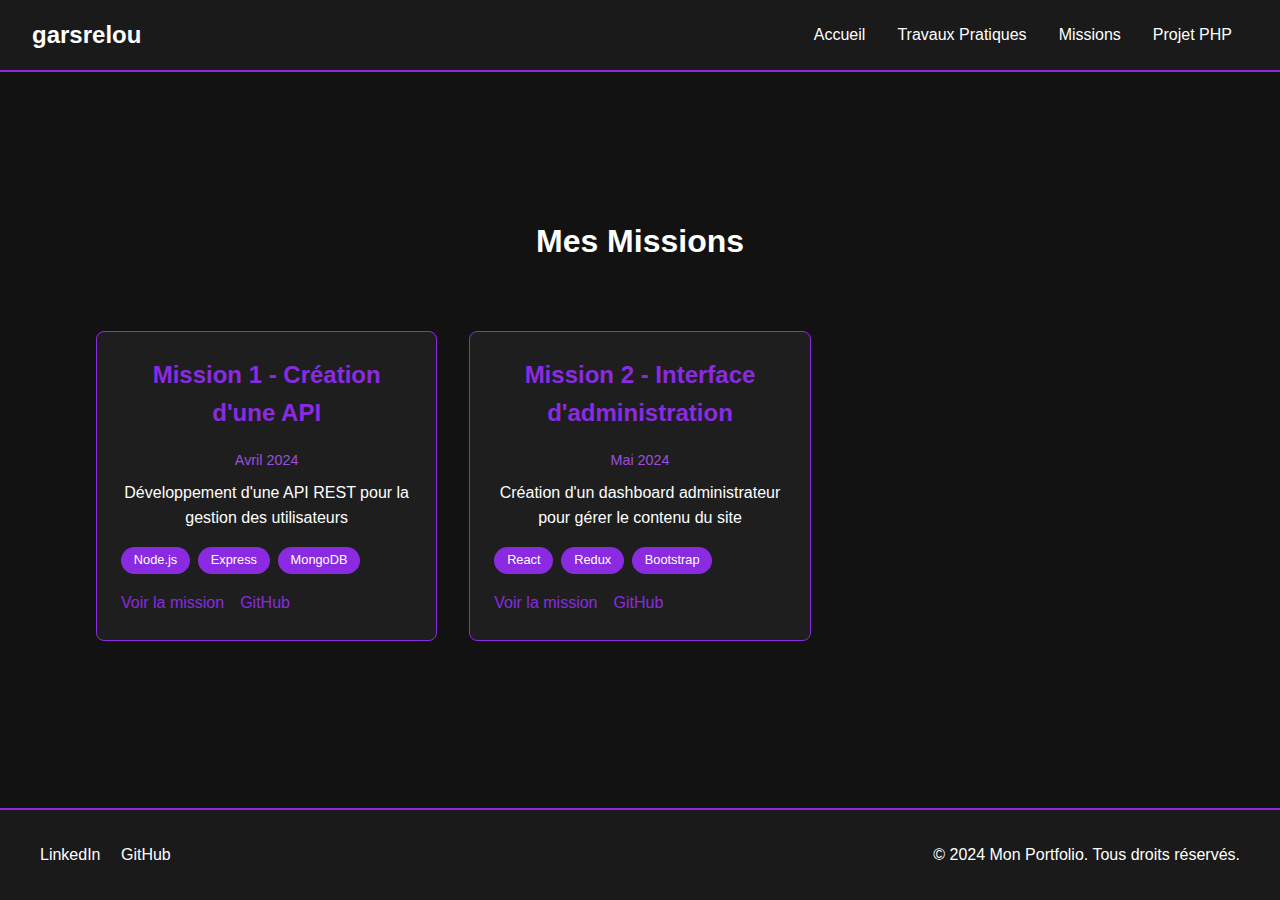
==== content/missions/index.html @ 611aaf53 "update" ====
<!DOCTYPE html>
<html lang="fr">
<head>
    <meta charset="UTF-8">
    <meta name="viewport" content="width=device-width, initial-scale=1.0">
    <title>Missions - Mon Portfolio</title>
    <link rel="stylesheet" href="../../css/style.css">
</head>
<body>
    <header>
        <nav class="navbar">
            <a href="../../index.html" class="logo">garsrelou</a>
            <div class="menu-toggle">
                <span></span>
                <span></span>
                <span></span>
            </div>
            <ul class="nav-links">
                <li><a href="../../index.html">Accueil</a></li>
                <li><a href="../tp">Travaux Pratiques</a></li>
                <li><a href="../missions" class="active">Missions</a></li>
                <li><a href="../php">Projet PHP</a></li>
            </ul>
        </nav>
    </header>

    <main>
        <div class="container">
            <h1>Mes Missions</h1>
            <div class="work-grid" id="missions-container">
                <!-- Les missions seront ajoutées ici dynamiquement -->
            </div>
        </div>
    </main>

    <footer>
        <div class="footer-content">
            <div class="social-links">
                <a href="#" class="social-link">LinkedIn</a>
                <a href="#" class="social-link">GitHub</a>
            </div>
            <div class="legal">
                <p>&copy; 2024 Mon Portfolio. Tous droits réservés.</p>
            </div>
        </div>
    </footer>

    <script src="../../js/main.js"></script>
    <script src="../../js/missions.js"></script>
</body>
</html>
---- css/style.css ----
/* Variables globales */
:root {
    --primary-color: #1a1a1a;
    --secondary-color: #8a2be2;
    --text-color: #ffffff;
    --background-color: #121212;
    --card-background: #1e1e1e;
    --hover-color: #9d4edd;
}

/* Reset et styles de base */
* {
    margin: 0;
    padding: 0;
    box-sizing: border-box;
}

body {
    font-family: 'Arial', sans-serif;
    line-height: 1.6;
    background-color: var(--background-color);
    color: var(--text-color);
    min-height: 100vh;
    display: flex;
    flex-direction: column;
    margin: 0;
}

main {
    flex: 1;
    margin-top: 80px;
    width: 100%;
    display: flex;
    justify-content: center;
    align-items: center;
}

/* Header et Navigation */
.navbar {
    background-color: var(--primary-color);
    padding: 1rem 2rem;
    display: flex;
    justify-content: space-between;
    align-items: center;
    border-bottom: 2px solid var(--secondary-color);
    position: fixed;
    width: 100%;
    top: 0;
    z-index: 1000;
}

.logo {
    color: white;
    font-size: 1.5rem;
    font-weight: bold;
    text-decoration: none;
    transition: color 0.3s ease;
}

.logo:hover {
    color: var(--secondary-color);
}

.nav-links {
    display: flex;
    list-style: none;
}

.nav-links li a {
    color: white;
    text-decoration: none;
    padding: 0.5rem 1rem;
    position: relative;
    transition: color 0.3s ease;
}

.nav-links li a::after {
    content: '';
    position: absolute;
    width: 0;
    height: 2px;
    bottom: 0;
    left: 50%;
    background-color: var(--secondary-color);
    transform: translateX(-50%);
    transition: width 0.3s ease;
}

.nav-links li a:hover::after {
    width: 100%;
}

.nav-links li a:hover {
    color: var(--hover-color);
}

/* Contenu principal */
.container {
    max-width: 1200px;
    width: 90%;
    margin: 0 auto;
    padding: 2rem;
    text-align: center;
}

.grid-buttons {
    display: grid;
    grid-template-columns: repeat(auto-fit, minmax(300px, 1fr));
    gap: 2rem;
    margin-top: 2rem;
    justify-items: center;
}

.grid-button {
    background-color: var(--card-background);
    padding: 2rem;
    border-radius: 8px;
    text-decoration: none;
    color: var(--text-color);
    box-shadow: 0 2px 5px rgba(0,0,0,0.1);
    transition: transform 0.3s;
    border: 1px solid var(--secondary-color);
    transition: all 0.3s ease;
    width: 100%;
    max-width: 350px;
}

.grid-button:hover {
    transform: translateY(-5px);
    box-shadow: 0 0 15px var(--secondary-color);
    border-color: var(--hover-color);
}

.grid-button h2 {
    color: var(--secondary-color);
}

/* Footer */
footer {
    background-color: var(--primary-color);
    color: white;
    padding: 2rem;
    margin-top: auto;
    border-top: 2px solid var(--secondary-color);
}

.footer-content {
    max-width: 1200px;
    margin: 0 auto;
    display: flex;
    justify-content: space-between;
    align-items: center;
    flex-wrap: wrap;
}

.social-links a {
    color: var(--text-color);
    text-decoration: none;
    margin-right: 1rem;
    transition: color 0.3s ease;
}

.social-links a:hover {
    color: var(--hover-color);
}

/* Animation du menu hamburger */
.menu-toggle {
    display: none;
    position: relative;
    width: 30px;
    height: 22px;
    cursor: pointer;
    margin-left: auto;
}

.menu-toggle span {
    position: absolute;
    width: 100%;
    height: 3px;
    background-color: var(--secondary-color);
    transition: all 0.3s ease-in-out;
}

.menu-toggle span:nth-child(1) {
    top: 0;
}

.menu-toggle span:nth-child(2) {
    top: 50%;
    transform: translateY(-50%);
}

.menu-toggle span:nth-child(3) {
    bottom: 0;
}

/* Animation du menu hamburger actif */
.menu-toggle.active span:nth-child(1) {
    transform: rotate(45deg);
    top: 50%;
}

.menu-toggle.active span:nth-child(2) {
    opacity: 0;
}

.menu-toggle.active span:nth-child(3) {
    transform: rotate(-45deg);
    bottom: 50%;
}

/* Animation du menu mobile */
@media (max-width: 768px) {
    .menu-toggle {
        display: block;
    }

    .nav-links {
        position: fixed;
        top: 70px;
        right: -100%;
        width: 100%;
        height: auto;
        background-color: var(--primary-color);
        padding: 1rem;
        transition: right 0.3s ease-in-out;
        display: flex;
        flex-direction: row;
        justify-content: space-around;
        align-items: center;
    }

    .nav-links.active {
        right: 0;
    }

    .nav-links li {
        margin: 0;
    }

    .nav-links li a {
        padding: 0.5rem;
        white-space: nowrap;
    }

    .footer-content {
        flex-direction: column;
        text-align: center;
    }

    .social-links {
        margin-bottom: 1rem;
    }
}

/* Ajustement pour les très petits écrans */
@media (max-width: 480px) {
    .nav-links {
        flex-wrap: wrap;
        gap: 0.5rem;
    }
    
    .nav-links li {
        flex: 1 1 auto;
        text-align: center;
    }
}

h1 {
    margin-bottom: 2rem;
}

/* Style pour la grille des travaux */
.work-grid {
    display: grid;
    grid-template-columns: repeat(auto-fill, minmax(300px, 1fr));
    gap: 2rem;
    padding: 2rem 0;
}

.work-card {
    background-color: var(--card-background);
    border: 1px solid var(--secondary-color);
    border-radius: 8px;
    padding: 1.5rem;
    transition: all 0.3s ease;
}

.work-card:hover {
    transform: translateY(-5px);
    box-shadow: 0 0 15px var(--secondary-color);
}

.work-card h2 {
    color: var(--secondary-color);
    margin-bottom: 1rem;
}

.work-card .date {
    color: var(--hover-color);
    font-size: 0.9rem;
    margin-bottom: 0.5rem;
}

.work-card .description {
    margin-bottom: 1rem;
}

.work-card .tags {
    display: flex;
    flex-wrap: wrap;
    gap: 0.5rem;
}

.work-card .tag {
    background-color: var(--secondary-color);
    color: white;
    padding: 0.2rem 0.8rem;
    border-radius: 15px;
    font-size: 0.8rem;
}

.work-card .links {
    margin-top: 1rem;
    display: flex;
    gap: 1rem;
}

.work-card .links a {
    color: var(--secondary-color);
    text-decoration: none;
    transition: color 0.3s ease;
}

.work-card .links a:hover {
    color: var(--hover-color);
}

/* Styles pour le projet PHP */
.project-section {
    background-color: var(--card-background);
    border: 1px solid var(--secondary-color);
    border-radius: 8px;
    padding: 2rem;
    margin: 2rem 0;
}

.project-info {
    display: flex;
    gap: 2rem;
    margin: 1rem 0;
    color: var(--hover-color);
}

.project-description {
    margin: 1.5rem 0;
    line-height: 1.6;
}

.features {
    margin: 2rem 0;
}

.features h3 {
    color: var(--secondary-color);
    margin-bottom: 1rem;
}

.features ul {
    list-style-position: inside;
    padding-left: 1rem;
}

.features li {
    margin: 0.5rem 0;
}
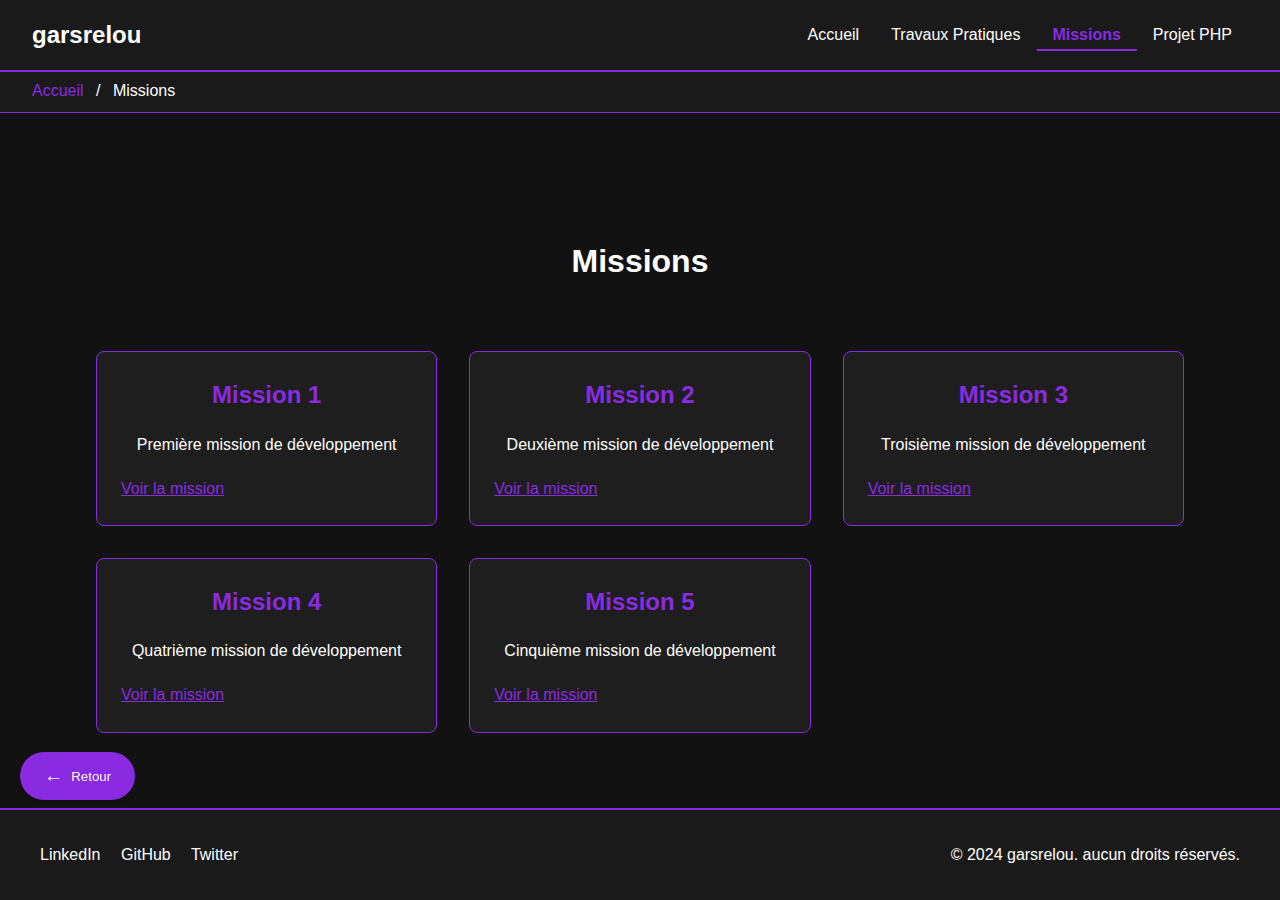
==== commit fa7e3b9a: "enfin fini" ====
--- a/content/missions/index.html
+++ b/content/missions/index.html
@@ -3,49 +3,103 @@
 <head>
     <meta charset="UTF-8">
     <meta name="viewport" content="width=device-width, initial-scale=1.0">
-    <title>Missions - Mon Portfolio</title>
+    <meta name="description" content="Liste des missions réalisées dans le cadre de ma formation">
+    <meta name="keywords" content="portfolio, développement web, missions, projets">
+    <meta name="author" content="garsrelou">
+    
+    <!-- Optimisations de chargement -->
+    <link rel="preload" href="../../css/style.css" as="style">
     <link rel="stylesheet" href="../../css/style.css">
+    <link rel="dns-prefetch" href="https://github.com">
+    <link rel="dns-prefetch" href="https://linkedin.com">
+    <link rel="dns-prefetch" href="https://x.com">
+    
+    <title>Missions - garsrelou</title>
 </head>
 <body>
-    <header>
-        <nav class="navbar">
-            <a href="../../index.html" class="logo">garsrelou</a>
-            <div class="menu-toggle">
-                <span></span>
-                <span></span>
-                <span></span>
-            </div>
-            <ul class="nav-links">
-                <li><a href="../../index.html">Accueil</a></li>
-                <li><a href="../tp">Travaux Pratiques</a></li>
-                <li><a href="../missions" class="active">Missions</a></li>
-                <li><a href="../php">Projet PHP</a></li>
+    <header role="banner">
+        <nav class="navbar" role="navigation" aria-label="Navigation principale">
+            <a href="../../index.html" class="logo" aria-label="Retour à l'accueil">garsrelou</a>
+            <button class="menu-toggle" aria-label="Menu" aria-expanded="false" aria-controls="nav-links">
+                <span aria-hidden="true"></span>
+                <span aria-hidden="true"></span>
+                <span aria-hidden="true"></span>
+            </button>
+            <ul class="nav-links" id="nav-links" role="menubar">
+                <li role="none"><a href="../../index.html" role="menuitem">Accueil</a></li>
+                <li role="none"><a href="../tp" role="menuitem">Travaux Pratiques</a></li>
+                <li role="none"><a href="../missions" class="active" role="menuitem" aria-current="page">Missions</a></li>
+                <li role="none"><a href="../php" role="menuitem">Projet PHP</a></li>
             </ul>
         </nav>
     </header>
 
-    <main>
+    <nav class="breadcrumb" aria-label="Fil d'Ariane">
+        <a href="../../index.html">Accueil</a>
+        <span class="separator" aria-hidden="true">/</span>
+        <span class="current" aria-current="page">Missions</span>
+    </nav>
+
+    <main role="main">
         <div class="container">
-            <h1>Mes Missions</h1>
-            <div class="work-grid" id="missions-container">
-                <!-- Les missions seront ajoutées ici dynamiquement -->
+            <h1>Missions</h1>
+            <div class="work-grid" role="list">
+                <article class="work-card" role="listitem" loading="lazy">
+                    <h2>Mission 1</h2>
+                    <p class="description">Première mission de développement</p>
+                    <div class="links">
+                        <a href="mission 1/index.html" aria-label="Voir la mission 1">Voir la mission</a>
+                    </div>
+                </article>
+
+                <article class="work-card" role="listitem" loading="lazy">
+                    <h2>Mission 2</h2>
+                    <p class="description">Deuxième mission de développement</p>
+                    <div class="links">
+                        <a href="mission 2/index.html" aria-label="Voir la mission 2">Voir la mission</a>
+                    </div>
+                </article>
+
+                <article class="work-card" role="listitem" loading="lazy">
+                    <h2>Mission 3</h2>
+                    <p class="description">Troisième mission de développement</p>
+                    <div class="links">
+                        <a href="mission 3/index.html" aria-label="Voir la mission 3">Voir la mission</a>
+                    </div>
+                </article>
+
+                <article class="work-card" role="listitem" loading="lazy">
+                    <h2>Mission 4</h2>
+                    <p class="description">Quatrième mission de développement</p>
+                    <div class="links">
+                        <a href="mission 4/index.html" aria-label="Voir la mission 4">Voir la mission</a>
+                    </div>
+                </article>
+
+                <article class="work-card" role="listitem" loading="lazy">
+                    <h2>Mission 5</h2>
+                    <p class="description">Cinquième mission de développement</p>
+                    <div class="links">
+                        <a href="mission 5/index.html" aria-label="Voir la mission 5">Voir la mission</a>
+                    </div>
+                </article>
             </div>
         </div>
     </main>
 
-    <footer>
+    <footer role="contentinfo">
         <div class="footer-content">
-            <div class="social-links">
-                <a href="#" class="social-link">LinkedIn</a>
-                <a href="#" class="social-link">GitHub</a>
+            <div class="social-links" aria-label="Liens sociaux">
+                <a href="https://www.linkedin.com/in/mathis-barbier-guerbette-563268316/" class="social-link" aria-label="LinkedIn" rel="noopener">LinkedIn</a>
+                <a href="https://github.com/matskobinks/" class="social-link" aria-label="GitHub" rel="noopener">GitHub</a>
+                <a href="https://x.com/garsrelou" class="social-link" aria-label="Twitter" rel="noopener">Twitter</a>
             </div>
             <div class="legal">
-                <p>&copy; 2024 Mon Portfolio. Tous droits réservés.</p>
+                <p>&copy; 2024 garsrelou. aucun droits réservés.</p>
             </div>
         </div>
     </footer>
 
-    <script src="../../js/main.js"></script>
-    <script src="../../js/missions.js"></script>
+    <script src="../../js/main.js" defer></script>
 </body>
 </html> --- a/css/style.css
+++ b/css/style.css
@@ -6,6 +6,9 @@
     --background-color: #121212;
     --card-background: #1e1e1e;
     --hover-color: #9d4edd;
+    --transition-speed: 0.3s;
+    --shadow-small: 0 2px 4px rgba(0, 0, 0, 0.2);
+    --shadow-medium: 0 5px 15px rgba(0, 0, 0, 0.2);
 }
 
 /* Reset et styles de base */
@@ -13,6 +16,35 @@
     margin: 0;
     padding: 0;
     box-sizing: border-box;
+}
+
+/* Styles communs */
+.nav-links a, .grid-button, .social-link, .work-card, .back-button, .scroll-top {
+    transition: all var(--transition-speed) ease;
+}
+
+/* Styles de boutons communs */
+.back-button, .scroll-top {
+    color: var(--text-color);
+    font-weight: 500;
+    background-color: var(--secondary-color);
+    box-shadow: var(--shadow-small);
+    border: none;
+    cursor: pointer;
+}
+
+/* Styles de cartes communs */
+.grid-button, .work-card {
+    background-color: var(--card-background);
+    border: 1px solid var(--secondary-color);
+    border-radius: 8px;
+    color: var(--text-color);
+}
+
+/* Styles de liens communs */
+.nav-links li a, .social-links a, .breadcrumb a {
+    text-decoration: none;
+    transition: color var(--transition-speed) ease;
 }
 
 body {
@@ -67,11 +99,13 @@
 }
 
 .nav-links li a {
-    color: white;
+    color: #ffffff;
     text-decoration: none;
     padding: 0.5rem 1rem;
     position: relative;
-    transition: color 0.3s ease;
+    transition: all 0.3s ease;
+    border-radius: 4px;
+    font-weight: 500;
 }
 
 .nav-links li a::after {
@@ -91,7 +125,18 @@
 }
 
 .nav-links li a:hover {
-    color: var(--hover-color);
+    background-color: rgba(138, 43, 226, 0.1);
+}
+
+/* Navigation active */
+.nav-links li a.active {
+    color: var(--secondary-color);
+    font-weight: bold;
+}
+
+.nav-links li a.active::after {
+    width: 100%;
+    background-color: var(--secondary-color);
 }
 
 /* Contenu principal */
@@ -112,27 +157,22 @@
 }
 
 .grid-button {
-    background-color: var(--card-background);
-    padding: 2rem;
+    display: block;
+    background-color: var(--secondary-color);
+    color: var(--text-color);
+    padding: 1rem;
     border-radius: 8px;
     text-decoration: none;
-    color: var(--text-color);
-    box-shadow: 0 2px 5px rgba(0,0,0,0.1);
-    transition: transform 0.3s;
-    border: 1px solid var(--secondary-color);
-    transition: all 0.3s ease;
-    width: 100%;
-    max-width: 350px;
+    transition: background-color 0.3s ease;
+    text-align: center;
 }
 
 .grid-button:hover {
-    transform: translateY(-5px);
-    box-shadow: 0 0 15px var(--secondary-color);
-    border-color: var(--hover-color);
+    background-color: var(--hover-color);
 }
 
 .grid-button h2 {
-    color: var(--secondary-color);
+    color: var(--text-color);
 }
 
 /* Footer */
@@ -214,56 +254,102 @@
 @media (max-width: 768px) {
     .menu-toggle {
         display: block;
+        z-index: 1001;
     }
 
     .nav-links {
         position: fixed;
         top: 70px;
-        right: -100%;
+        left: -100%;
         width: 100%;
         height: auto;
         background-color: var(--primary-color);
+        padding: 1.5rem;
+        transition: left 0.3s ease-in-out;
+        display: flex;
+        flex-direction: column;
+        align-items: center;
+        gap: 1.2rem;
+        border-bottom: 2px solid var(--secondary-color);
+        z-index: 999;
+        box-shadow: 0 4px 6px rgba(0, 0, 0, 0.1);
+    }
+
+    .nav-links.active {
+        left: 0;
+    }
+
+    .nav-links li a {
+        font-size: 1.1rem;
+        padding: 0.8rem 1.5rem;
+        width: 100%;
+        text-align: center;
+    }
+
+    main {
+        margin-top: 90px;
+    }
+
+    .container {
         padding: 1rem;
-        transition: right 0.3s ease-in-out;
-        display: flex;
-        flex-direction: row;
-        justify-content: space-around;
-        align-items: center;
-    }
-
-    .nav-links.active {
-        right: 0;
-    }
-
-    .nav-links li {
-        margin: 0;
-    }
-
-    .nav-links li a {
-        padding: 0.5rem;
-        white-space: nowrap;
+        width: 95%;
+        margin-bottom: 2rem;
+    }
+
+    .work-card {
+        max-width: 100%;
+        margin: 0 auto;
+    }
+
+    .work-card .description {
+        font-size: 0.95rem;
     }
 
     .footer-content {
         flex-direction: column;
-        text-align: center;
+        gap: 1.5rem;
+        padding: 1rem 0;
     }
 
     .social-links {
-        margin-bottom: 1rem;
-    }
-}
-
-/* Ajustement pour les très petits écrans */
+        display: flex;
+        justify-content: center;
+        gap: 1.5rem;
+        flex-wrap: wrap;
+    }
+}
+
+/* Très petits écrans */
 @media (max-width: 480px) {
-    .nav-links {
-        flex-wrap: wrap;
-        gap: 0.5rem;
-    }
-    
-    .nav-links li {
-        flex: 1 1 auto;
-        text-align: center;
+    .navbar {
+        padding: 0.8rem 1rem;
+    }
+
+    .logo {
+        font-size: 1.2rem;
+    }
+
+    .nav-links li a {
+        font-size: 1rem;
+        padding: 0.6rem 1rem;
+    }
+
+    .work-card {
+        padding: 1rem;
+    }
+
+    .back-button, .scroll-top {
+        bottom: 70px;
+        padding: 0.5rem 1rem;
+    }
+
+    .scroll-top {
+        right: 10px;
+    }
+
+    .breadcrumb {
+        font-size: 0.8rem;
+        padding: 0.4rem 1rem;
     }
 }
 
@@ -304,7 +390,9 @@
 }
 
 .work-card .description {
-    margin-bottom: 1rem;
+    line-height: 1.8;
+    max-width: 65ch;
+    margin: 1rem auto;
 }
 
 .work-card .tags {
@@ -331,6 +419,7 @@
     color: var(--secondary-color);
     text-decoration: none;
     transition: color 0.3s ease;
+    font-weight: 500;
 }
 
 .work-card .links a:hover {
@@ -374,4 +463,128 @@
 
 .features li {
     margin: 0.5rem 0;
-} +}
+
+/* Bouton retour en haut */
+.scroll-top {
+    position: fixed;
+    bottom: 100px;
+    right: 80px;
+    padding: 10px;
+    border-radius: 50%;
+    background: var(--secondary-color);
+    cursor: pointer;
+    z-index: 1000;
+    opacity: 0;
+    transition: all var(--transition-speed) ease;
+    color: #ffffff;
+    font-weight: 500;
+    box-shadow: 0 2px 4px rgba(0, 0, 0, 0.2);
+}
+
+.scroll-top.visible {
+    opacity: 1;
+}
+
+/* Supprimer le bouton de thème */
+.theme-toggle {
+    display: none;
+}
+
+/* Fil d'Ariane */
+.breadcrumb {
+    background-color: var(--primary-color);
+    padding: 0.5rem 2rem;
+    margin-top: 70px;
+    border-bottom: 1px solid var(--secondary-color);
+}
+
+.breadcrumb a {
+    color: var(--secondary-color);
+    text-decoration: none;
+    transition: color 0.3s ease;
+}
+
+.breadcrumb a:hover {
+    color: var(--hover-color);
+}
+
+.breadcrumb .separator {
+    color: var(--text-color);
+    margin: 0 0.5rem;
+}
+
+.breadcrumb .current {
+    color: var(--text-color);
+}
+
+/* Bouton retour */
+.back-button {
+    position: fixed;
+    left: 20px;
+    bottom: 100px;
+    background-color: var(--secondary-color);
+    color: var(--text-color);
+    padding: 0.8rem 1.5rem;
+    border-radius: 25px;
+    text-decoration: none;
+    display: flex;
+    align-items: center;
+    gap: 0.5rem;
+    transition: all var(--transition-speed) ease;
+    z-index: 1000;
+    border: none;
+    cursor: pointer;
+    color: #ffffff;
+    font-weight: 500;
+    box-shadow: 0 2px 4px rgba(0, 0, 0, 0.2);
+}
+
+.back-button:hover {
+    background-color: var(--hover-color);
+    transform: translateX(-5px);
+}
+
+.back-button::before {
+    content: '←';
+    font-size: 1.2rem;
+}
+
+/* Amélioration de l'accessibilité */
+*:focus {
+    outline: 2px solid var(--secondary-color);
+    outline-offset: 2px;
+}
+
+/* Amélioration du contraste des liens */
+.nav-links li a {
+    color: #ffffff;
+    font-weight: 500;
+}
+
+.work-card .links a {
+    color: var(--secondary-color);
+    font-weight: 500;
+    text-decoration: underline;
+}
+
+/* Amélioration de la lisibilité des textes */
+.work-card .description {
+    line-height: 1.8;
+    max-width: 65ch;
+    margin: 1rem auto;
+}
+
+/* Amélioration des contrastes pour les boutons */
+.back-button, .scroll-top {
+    color: #ffffff;
+    font-weight: 500;
+    box-shadow: 0 2px 4px rgba(0, 0, 0, 0.2);
+}
+
+/* Amélioration de la visibilité du focus sur les cards */
+.work-card:focus-within {
+    outline: 2px solid var(--secondary-color);
+    outline-offset: 2px;
+    box-shadow: 0 0 10px var(--secondary-color);
+}--- a/css/style.css
+++ b/css/style.css
@@ -6,6 +6,9 @@
     --background-color: #121212;
     --card-background: #1e1e1e;
     --hover-color: #9d4edd;
+    --transition-speed: 0.3s;
+    --shadow-small: 0 2px 4px rgba(0, 0, 0, 0.2);
+    --shadow-medium: 0 5px 15px rgba(0, 0, 0, 0.2);
 }
 
 /* Reset et styles de base */
@@ -13,6 +16,35 @@
     margin: 0;
     padding: 0;
     box-sizing: border-box;
+}
+
+/* Styles communs */
+.nav-links a, .grid-button, .social-link, .work-card, .back-button, .scroll-top {
+    transition: all var(--transition-speed) ease;
+}
+
+/* Styles de boutons communs */
+.back-button, .scroll-top {
+    color: var(--text-color);
+    font-weight: 500;
+    background-color: var(--secondary-color);
+    box-shadow: var(--shadow-small);
+    border: none;
+    cursor: pointer;
+}
+
+/* Styles de cartes communs */
+.grid-button, .work-card {
+    background-color: var(--card-background);
+    border: 1px solid var(--secondary-color);
+    border-radius: 8px;
+    color: var(--text-color);
+}
+
+/* Styles de liens communs */
+.nav-links li a, .social-links a, .breadcrumb a {
+    text-decoration: none;
+    transition: color var(--transition-speed) ease;
 }
 
 body {
@@ -67,11 +99,13 @@
 }
 
 .nav-links li a {
-    color: white;
+    color: #ffffff;
     text-decoration: none;
     padding: 0.5rem 1rem;
     position: relative;
-    transition: color 0.3s ease;
+    transition: all 0.3s ease;
+    border-radius: 4px;
+    font-weight: 500;
 }
 
 .nav-links li a::after {
@@ -91,7 +125,18 @@
 }
 
 .nav-links li a:hover {
-    color: var(--hover-color);
+    background-color: rgba(138, 43, 226, 0.1);
+}
+
+/* Navigation active */
+.nav-links li a.active {
+    color: var(--secondary-color);
+    font-weight: bold;
+}
+
+.nav-links li a.active::after {
+    width: 100%;
+    background-color: var(--secondary-color);
 }
 
 /* Contenu principal */
@@ -112,27 +157,22 @@
 }
 
 .grid-button {
-    background-color: var(--card-background);
-    padding: 2rem;
+    display: block;
+    background-color: var(--secondary-color);
+    color: var(--text-color);
+    padding: 1rem;
     border-radius: 8px;
     text-decoration: none;
-    color: var(--text-color);
-    box-shadow: 0 2px 5px rgba(0,0,0,0.1);
-    transition: transform 0.3s;
-    border: 1px solid var(--secondary-color);
-    transition: all 0.3s ease;
-    width: 100%;
-    max-width: 350px;
+    transition: background-color 0.3s ease;
+    text-align: center;
 }
 
 .grid-button:hover {
-    transform: translateY(-5px);
-    box-shadow: 0 0 15px var(--secondary-color);
-    border-color: var(--hover-color);
+    background-color: var(--hover-color);
 }
 
 .grid-button h2 {
-    color: var(--secondary-color);
+    color: var(--text-color);
 }
 
 /* Footer */
@@ -214,56 +254,102 @@
 @media (max-width: 768px) {
     .menu-toggle {
         display: block;
+        z-index: 1001;
     }
 
     .nav-links {
         position: fixed;
         top: 70px;
-        right: -100%;
+        left: -100%;
         width: 100%;
         height: auto;
         background-color: var(--primary-color);
+        padding: 1.5rem;
+        transition: left 0.3s ease-in-out;
+        display: flex;
+        flex-direction: column;
+        align-items: center;
+        gap: 1.2rem;
+        border-bottom: 2px solid var(--secondary-color);
+        z-index: 999;
+        box-shadow: 0 4px 6px rgba(0, 0, 0, 0.1);
+    }
+
+    .nav-links.active {
+        left: 0;
+    }
+
+    .nav-links li a {
+        font-size: 1.1rem;
+        padding: 0.8rem 1.5rem;
+        width: 100%;
+        text-align: center;
+    }
+
+    main {
+        margin-top: 90px;
+    }
+
+    .container {
         padding: 1rem;
-        transition: right 0.3s ease-in-out;
-        display: flex;
-        flex-direction: row;
-        justify-content: space-around;
-        align-items: center;
-    }
-
-    .nav-links.active {
-        right: 0;
-    }
-
-    .nav-links li {
-        margin: 0;
-    }
-
-    .nav-links li a {
-        padding: 0.5rem;
-        white-space: nowrap;
+        width: 95%;
+        margin-bottom: 2rem;
+    }
+
+    .work-card {
+        max-width: 100%;
+        margin: 0 auto;
+    }
+
+    .work-card .description {
+        font-size: 0.95rem;
     }
 
     .footer-content {
         flex-direction: column;
-        text-align: center;
+        gap: 1.5rem;
+        padding: 1rem 0;
     }
 
     .social-links {
-        margin-bottom: 1rem;
-    }
-}
-
-/* Ajustement pour les très petits écrans */
+        display: flex;
+        justify-content: center;
+        gap: 1.5rem;
+        flex-wrap: wrap;
+    }
+}
+
+/* Très petits écrans */
 @media (max-width: 480px) {
-    .nav-links {
-        flex-wrap: wrap;
-        gap: 0.5rem;
-    }
-    
-    .nav-links li {
-        flex: 1 1 auto;
-        text-align: center;
+    .navbar {
+        padding: 0.8rem 1rem;
+    }
+
+    .logo {
+        font-size: 1.2rem;
+    }
+
+    .nav-links li a {
+        font-size: 1rem;
+        padding: 0.6rem 1rem;
+    }
+
+    .work-card {
+        padding: 1rem;
+    }
+
+    .back-button, .scroll-top {
+        bottom: 70px;
+        padding: 0.5rem 1rem;
+    }
+
+    .scroll-top {
+        right: 10px;
+    }
+
+    .breadcrumb {
+        font-size: 0.8rem;
+        padding: 0.4rem 1rem;
     }
 }
 
@@ -304,7 +390,9 @@
 }
 
 .work-card .description {
-    margin-bottom: 1rem;
+    line-height: 1.8;
+    max-width: 65ch;
+    margin: 1rem auto;
 }
 
 .work-card .tags {
@@ -331,6 +419,7 @@
     color: var(--secondary-color);
     text-decoration: none;
     transition: color 0.3s ease;
+    font-weight: 500;
 }
 
 .work-card .links a:hover {
@@ -374,4 +463,128 @@
 
 .features li {
     margin: 0.5rem 0;
-} +}
+
+/* Bouton retour en haut */
+.scroll-top {
+    position: fixed;
+    bottom: 100px;
+    right: 80px;
+    padding: 10px;
+    border-radius: 50%;
+    background: var(--secondary-color);
+    cursor: pointer;
+    z-index: 1000;
+    opacity: 0;
+    transition: all var(--transition-speed) ease;
+    color: #ffffff;
+    font-weight: 500;
+    box-shadow: 0 2px 4px rgba(0, 0, 0, 0.2);
+}
+
+.scroll-top.visible {
+    opacity: 1;
+}
+
+/* Supprimer le bouton de thème */
+.theme-toggle {
+    display: none;
+}
+
+/* Fil d'Ariane */
+.breadcrumb {
+    background-color: var(--primary-color);
+    padding: 0.5rem 2rem;
+    margin-top: 70px;
+    border-bottom: 1px solid var(--secondary-color);
+}
+
+.breadcrumb a {
+    color: var(--secondary-color);
+    text-decoration: none;
+    transition: color 0.3s ease;
+}
+
+.breadcrumb a:hover {
+    color: var(--hover-color);
+}
+
+.breadcrumb .separator {
+    color: var(--text-color);
+    margin: 0 0.5rem;
+}
+
+.breadcrumb .current {
+    color: var(--text-color);
+}
+
+/* Bouton retour */
+.back-button {
+    position: fixed;
+    left: 20px;
+    bottom: 100px;
+    background-color: var(--secondary-color);
+    color: var(--text-color);
+    padding: 0.8rem 1.5rem;
+    border-radius: 25px;
+    text-decoration: none;
+    display: flex;
+    align-items: center;
+    gap: 0.5rem;
+    transition: all var(--transition-speed) ease;
+    z-index: 1000;
+    border: none;
+    cursor: pointer;
+    color: #ffffff;
+    font-weight: 500;
+    box-shadow: 0 2px 4px rgba(0, 0, 0, 0.2);
+}
+
+.back-button:hover {
+    background-color: var(--hover-color);
+    transform: translateX(-5px);
+}
+
+.back-button::before {
+    content: '←';
+    font-size: 1.2rem;
+}
+
+/* Amélioration de l'accessibilité */
+*:focus {
+    outline: 2px solid var(--secondary-color);
+    outline-offset: 2px;
+}
+
+/* Amélioration du contraste des liens */
+.nav-links li a {
+    color: #ffffff;
+    font-weight: 500;
+}
+
+.work-card .links a {
+    color: var(--secondary-color);
+    font-weight: 500;
+    text-decoration: underline;
+}
+
+/* Amélioration de la lisibilité des textes */
+.work-card .description {
+    line-height: 1.8;
+    max-width: 65ch;
+    margin: 1rem auto;
+}
+
+/* Amélioration des contrastes pour les boutons */
+.back-button, .scroll-top {
+    color: #ffffff;
+    font-weight: 500;
+    box-shadow: 0 2px 4px rgba(0, 0, 0, 0.2);
+}
+
+/* Amélioration de la visibilité du focus sur les cards */
+.work-card:focus-within {
+    outline: 2px solid var(--secondary-color);
+    outline-offset: 2px;
+    box-shadow: 0 0 10px var(--secondary-color);
+}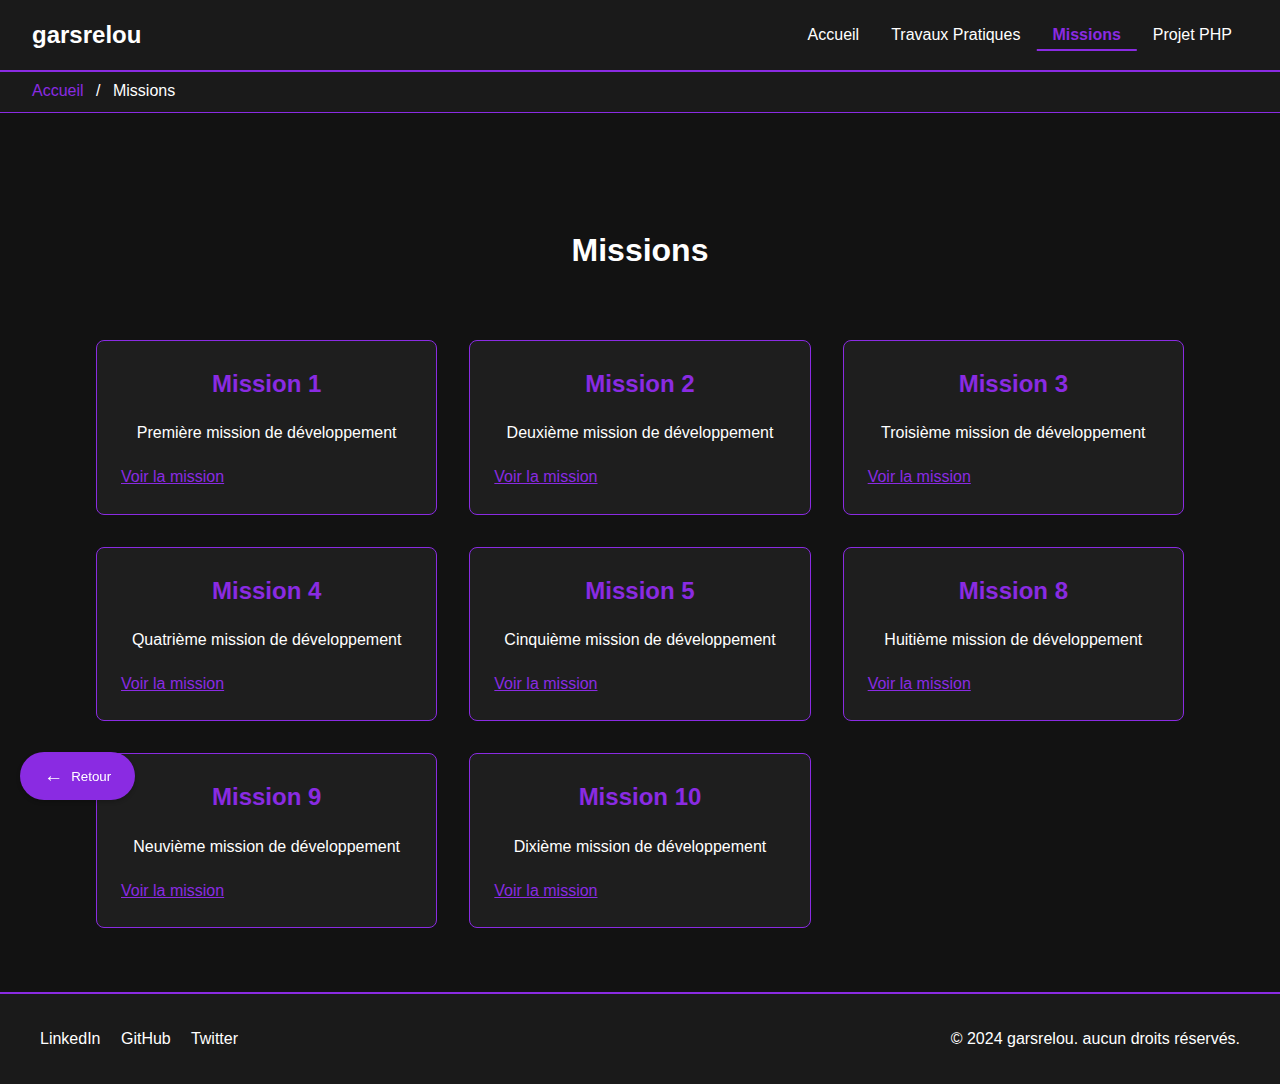
==== commit e91d990c: "mission 8 9 10" ====
--- a/content/missions/index.html
+++ b/content/missions/index.html
@@ -83,6 +83,30 @@
                         <a href="mission 5/index.html" aria-label="Voir la mission 5">Voir la mission</a>
                     </div>
                 </article>
+
+                <article class="work-card" role="listitem" loading="lazy">
+                    <h2>Mission 8</h2>
+                    <p class="description">Huitième mission de développement</p>
+                    <div class="links">
+                        <a href="mission 8/index.html" aria-label="Voir la mission 8">Voir la mission</a>
+                    </div>
+                </article>
+
+                <article class="work-card" role="listitem" loading="lazy">
+                    <h2>Mission 9</h2>
+                    <p class="description">Neuvième mission de développement</p>
+                    <div class="links">
+                        <a href="mission 9/index.html" aria-label="Voir la mission 9">Voir la mission</a>
+                    </div>
+                </article>
+
+                <article class="work-card" role="listitem" loading="lazy">
+                    <h2>Mission 10</h2>
+                    <p class="description">Dixième mission de développement</p>
+                    <div class="links">
+                        <a href="mission 5/index.html" aria-label="Voir la mission 10">Voir la mission</a>
+                    </div>
+                </article>
             </div>
         </div>
     </main>
--- a/css/style.css
+++ b/css/style.css
@@ -587,4 +587,79 @@
     outline: 2px solid var(--secondary-color);
     outline-offset: 2px;
     box-shadow: 0 0 10px var(--secondary-color);
+}
+
+/* Form Styling */
+form {
+    max-width: 500px;
+    margin: 2rem auto;
+    padding: 2rem;
+    background: #ffffff;
+    border-radius: 8px;
+    box-shadow: 0 4px 12px rgba(138, 43, 226, 0.1);
+}
+
+.style1, .style2 {
+    width: 100%;
+    padding: 0.8rem;
+    margin: 0.5rem 0;
+    border: 2px solid #e0e0e0;
+    border-radius: 4px;
+    font-size: 1rem;
+    transition: all 0.3s ease;
+}
+
+.style1:focus, .style2:focus {
+    border-color: var(--secondary-color);
+    outline: none;
+    box-shadow: 0 0 5px rgba(138, 43, 226, 0.2);
+}
+
+.style {
+    width: 100%;
+    padding: 0.8rem;
+    margin: 0.5rem 0;
+    border: none;
+    border-radius: 4px;
+    font-size: 1rem;
+    font-weight: 500;
+    cursor: pointer;
+    transition: all 0.3s ease;
+}
+
+input[type="submit"].style {
+    background-color: var(--secondary-color);
+    color: white;
+}
+
+input[type="submit"].style:hover {
+    background-color: #7b1fa2;
+}
+
+input[type="reset"].style {
+    background-color: #f5f5f5;
+    color: #666;
+}
+
+input[type="reset"].style:hover {
+    background-color: #e0e0e0;
+}
+
+form a {
+    display: block;
+    margin-top: 1rem;
+    color: var(--secondary-color);
+    text-decoration: none;
+    text-align: center;
+    transition: all 0.3s ease;
+}
+
+form a:hover {
+    text-decoration: underline;
+}
+
+form h1 {
+    color: var(--secondary-color);
+    margin-bottom: 1.5rem;
+    font-weight: 500;
 }--- a/css/style.css
+++ b/css/style.css
@@ -587,4 +587,79 @@
     outline: 2px solid var(--secondary-color);
     outline-offset: 2px;
     box-shadow: 0 0 10px var(--secondary-color);
+}
+
+/* Form Styling */
+form {
+    max-width: 500px;
+    margin: 2rem auto;
+    padding: 2rem;
+    background: #ffffff;
+    border-radius: 8px;
+    box-shadow: 0 4px 12px rgba(138, 43, 226, 0.1);
+}
+
+.style1, .style2 {
+    width: 100%;
+    padding: 0.8rem;
+    margin: 0.5rem 0;
+    border: 2px solid #e0e0e0;
+    border-radius: 4px;
+    font-size: 1rem;
+    transition: all 0.3s ease;
+}
+
+.style1:focus, .style2:focus {
+    border-color: var(--secondary-color);
+    outline: none;
+    box-shadow: 0 0 5px rgba(138, 43, 226, 0.2);
+}
+
+.style {
+    width: 100%;
+    padding: 0.8rem;
+    margin: 0.5rem 0;
+    border: none;
+    border-radius: 4px;
+    font-size: 1rem;
+    font-weight: 500;
+    cursor: pointer;
+    transition: all 0.3s ease;
+}
+
+input[type="submit"].style {
+    background-color: var(--secondary-color);
+    color: white;
+}
+
+input[type="submit"].style:hover {
+    background-color: #7b1fa2;
+}
+
+input[type="reset"].style {
+    background-color: #f5f5f5;
+    color: #666;
+}
+
+input[type="reset"].style:hover {
+    background-color: #e0e0e0;
+}
+
+form a {
+    display: block;
+    margin-top: 1rem;
+    color: var(--secondary-color);
+    text-decoration: none;
+    text-align: center;
+    transition: all 0.3s ease;
+}
+
+form a:hover {
+    text-decoration: underline;
+}
+
+form h1 {
+    color: var(--secondary-color);
+    margin-bottom: 1.5rem;
+    font-weight: 500;
 }